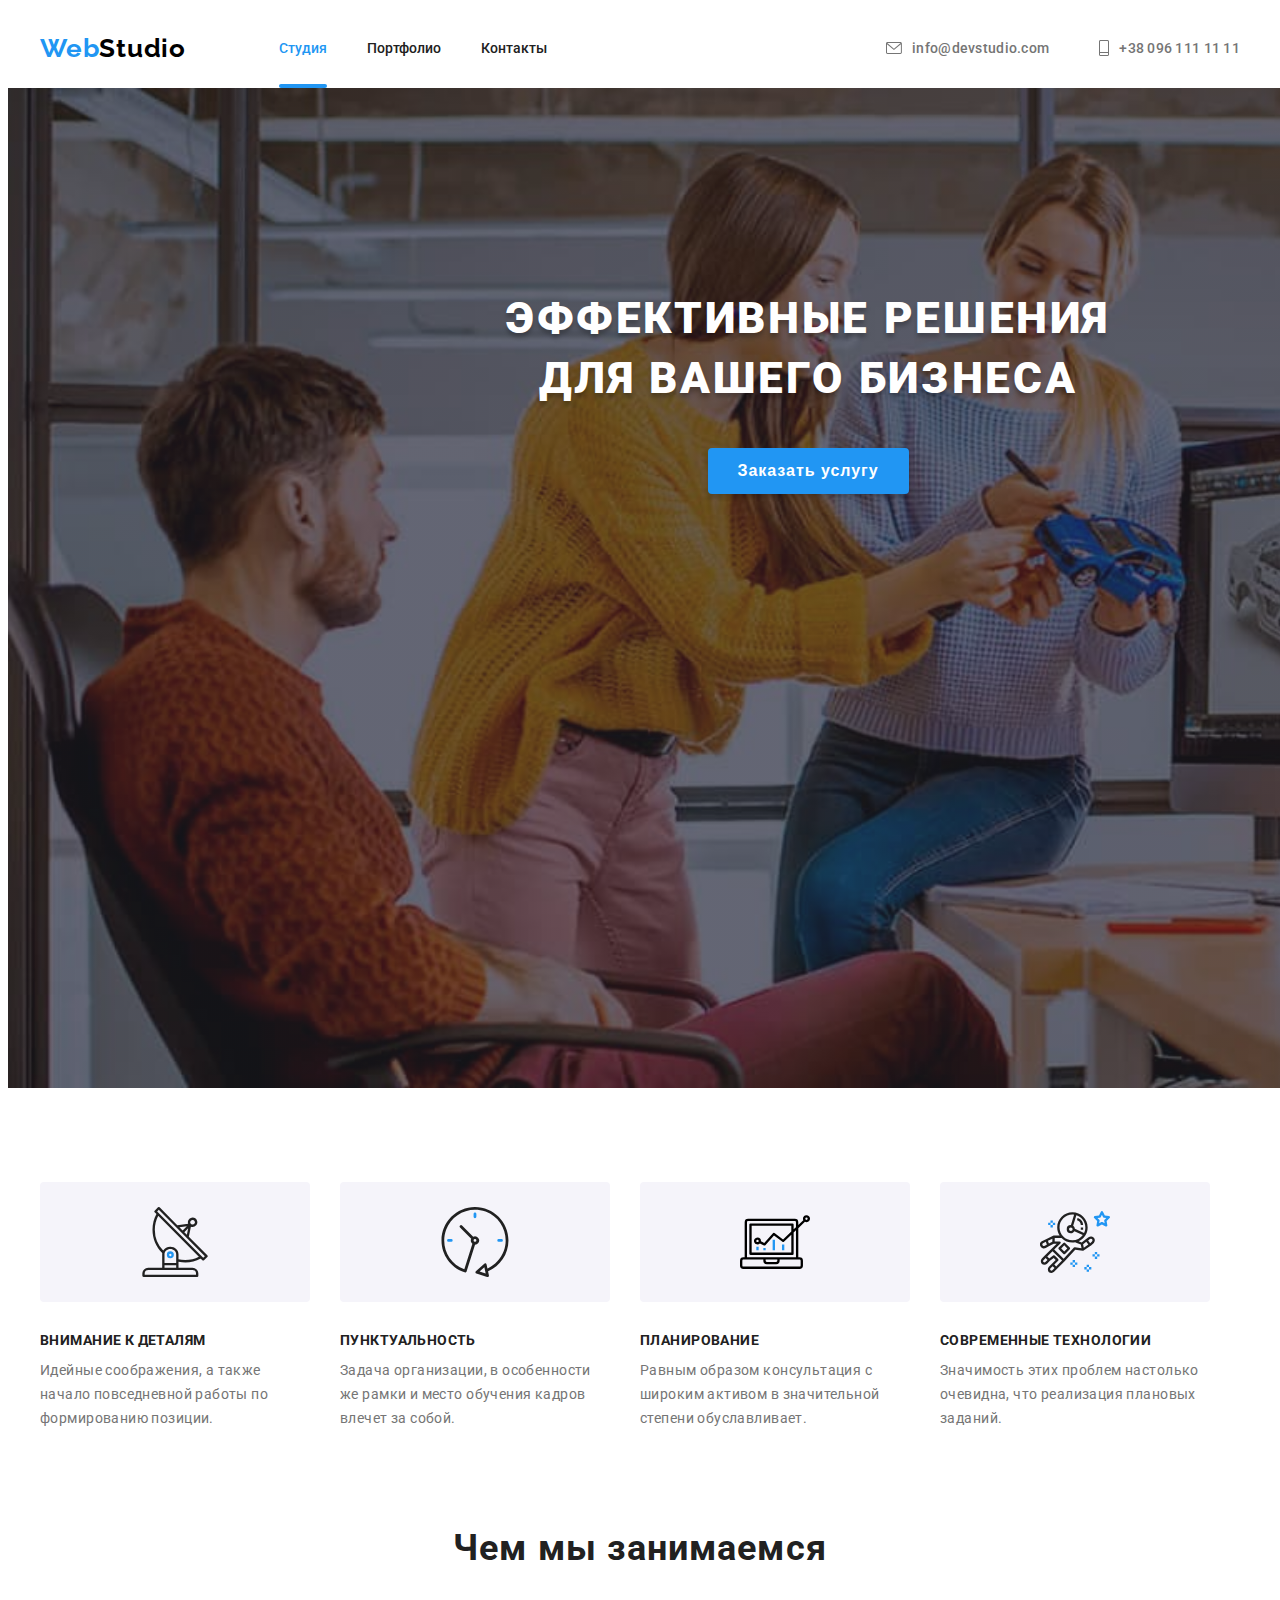
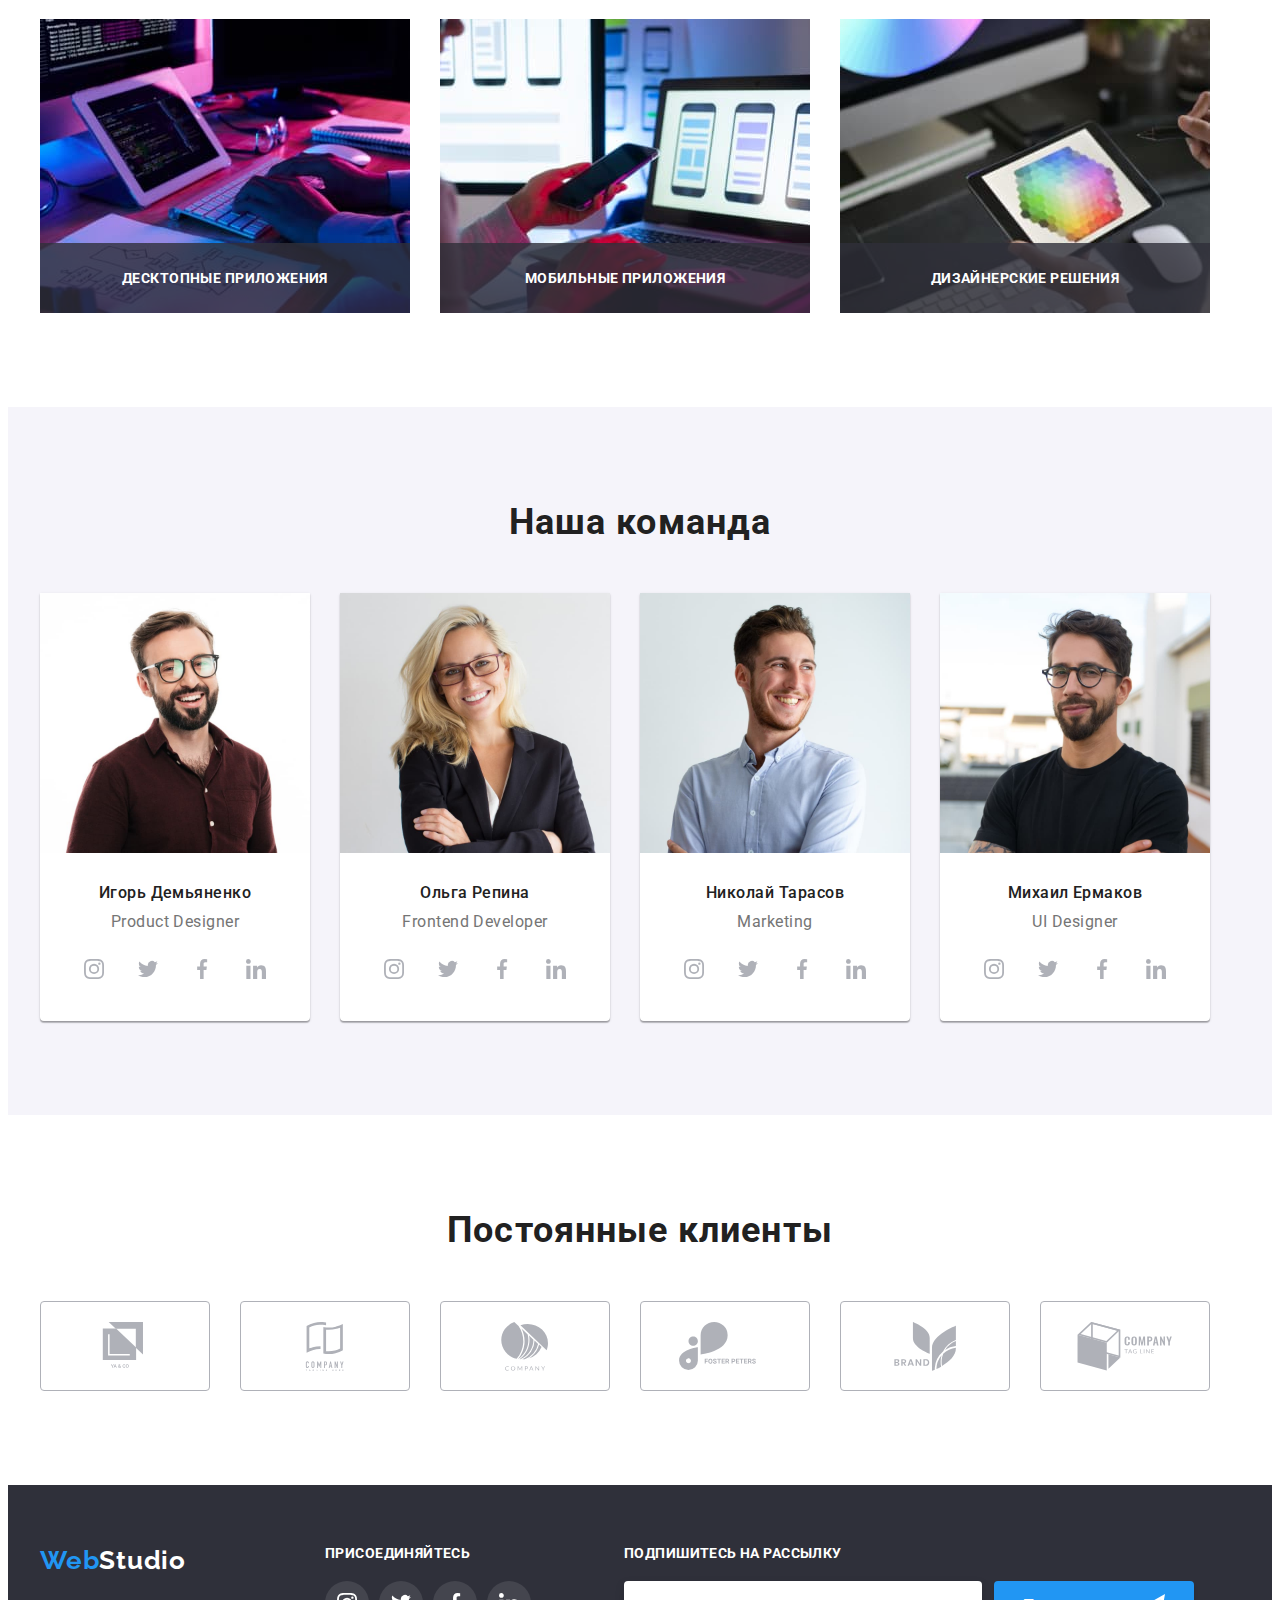
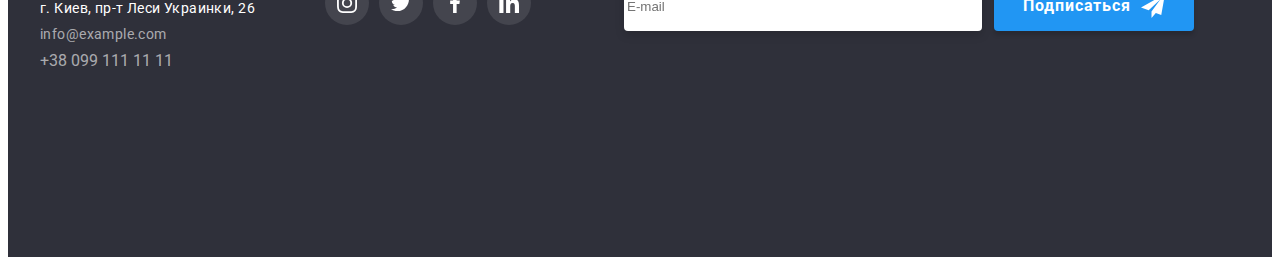
==== index.html @ e00654e3 "дз-6" ====
<!DOCTYPE html>
<html lang="ru">
  <head>
    <meta charset="UTF-8" />
    <meta name="viewport" content="width=device-width, initial-scale=1.0" />
    <title>WebStudio</title>
    <link rel="preconnect" href="https://fonts.gstatic.com" />
    <link
      href="https://fonts.googleapis.com/css2?family=Raleway:wght@700&family=Roboto:wght@400;500;700;900&display=swap"
      rel="stylesheet"
    />
    <link
      rel="stylesheet"
      href="https://cdnjs.cloudflare.com/ajax/libs/modern-normalize/1.0.0/modern-normalize.min.css"
      integrity="sha512-ISS7cAi1PEhQ8jnbJpJZMd29NlhNj4AWYyLOSp2CE/CsHxTCu+r+t0D2yoJudVrd0/8fTVPUVDzY5Tvli75u/g=="
      crossorigin="anonymous"
    />
    <link rel="stylesheet" href="./css/styles.css" />
  </head>

  <body>
    <!-- Шапка сайта -->

    <header class="header">
      <div class="container">
        <nav class="nav">
          <a class="link links header-link" href="./index.html" target="_blank">
            <span class="logo">Web</span>Studio</a
          >

          <ul class="nav-list list">
            <li class="nav-list-item">
              <a
                class="nav-list-link links header-studio header-underline"
                href="./index.html"
                >Студия</a
              >
            </li>
            <li class="nav-list-item">
              <a class="nav-list-link links" href="./portfolio.html"
                >Портфолио</a
              >
            </li>
            <li class="nav-list-item">
              <a class="nav-list-link links" href="#">Контакты</a>
            </li>
          </ul>
        </nav>

        <ul class="header-list list">
          <li class="header-mail">
            <a class="header-mail-link links" href="mailto:info@devstudio.com"
              ><svg class="header-mail-ikon">
                <use href="./images/sprite.svg#mail"></use>
              </svg>
              info@devstudio.com
            </a>
          </li>
          <li class="header-tel">
            <a class="header-tel-link links" href="tel:+380961111111"
              ><svg class="header-tel-ikon">
                <use href="./images/sprite.svg#phone"></use>
              </svg>
              +38 096 111 11 11
            </a>
          </li>
        </ul>
      </div>
    </header>

    <main>
      <!--HERO-->

      <section class="hero">
        <div class="container">
          <h1 class="hero-subject">
            Эффективные решения <br />для вашего бизнеса
          </h1>
          <button class="hero-btn" data-modal-open type="button">
            Заказать услугу
          </button>
        </div>
      </section>

      <!--Information-->

      <!-- Feature  -->

      <section class="feature">
        <h2 class="visually-hidden">Описание работ</h2>

        <div class="container">
          <ul class="feature-list list">
            <li class="feature-item">
              <div class="rectangle">
                <svg class="feature-item-ikon">
                  <use href="./images/sprite.svg#antenna"></use>
                </svg>
              </div>
              <h3 class="feature-title">Внимание к деталям</h3>
              <p class="feature-text">
                Идейные соображения, а также начало повседневной работы по
                формированию позиции.
              </p>
            </li>

            <li class="feature-item">
              <div class="rectangle">
                <svg class="feature-item-ikon">
                  <use href="./images/sprite.svg#clock"></use>
                </svg>
              </div>
              <h3 class="feature-title">Пунктуальность</h3>
              <p class="feature-text">
                Задача организации, в особенности же рамки и место обучения
                кадров влечет за собой.
              </p>
            </li>

            <li class="feature-item">
              <div class="rectangle">
                <svg class="feature-item-ikon">
                  <use href="./images/sprite.svg#diagram"></use>
                </svg>
              </div>
              <h3 class="feature-title">Планирование</h3>
              <p class="feature-text">
                Равным образом консультация с широким активом в значительной
                степени обуславливает.
              </p>
            </li>

            <li class="feature-item">
              <div class="rectangle">
                <svg class="feature-item-ikon">
                  <use href="./images/sprite.svg#astronaut"></use>
                </svg>
              </div>
              <h3 class="feature-title">Современные технологии</h3>
              <p class="feature-text">
                Значимость этих проблем настолько очевидна, что реализация
                плановых заданий.
              </p>
            </li>
          </ul>
        </div>
      </section>

      <!-- What we do -->

      <section class="work">
        <div class="container">
          <h3 class="work-title">Чем мы занимаемся</h3>

          <ul class="work-list list">
            <li class="work-item">
              <div class="work-wrapper">
                <img
                  src="./images/komp/img.png"
                  alt="Работа с ПК"
                  width="370"
                  height="294"
                />
                <p class="work-tekst">Десктопные приложения</p>
              </div>
            </li>

            <li class="work-item">
              <div class="work-wrapper">
                <img
                  src="./images/komp/img-1.png"
                  alt="Работа с телефоном"
                  width="370"
                  height="294"
                />
                <p class="work-tekst">Мобильные приложения</p>
              </div>
            </li>

            <li class="work-item">
              <div class="work-wrapper">
                <img
                  src="./images/komp/img-2.png"
                  alt="Работа с планшетом"
                  width="370"
                  height="294"
                />
                <p class="work-tekst">Дизайнерские решения</p>
              </div>
            </li>
          </ul>
        </div>
      </section>

      <!--Our Team-->

      <section class="team">
        <div class="container">
          <h3 class="team-title">Наша команда</h3>

          <ul class="team-list list">
            <li class="team-item">
              <img
                src="./images/team/ihor.jpg"
                alt="Игорь"
                width="270"
                height="260"
              />
              <div class="team-content">
                <h3 class="team-item-title">Игорь Демьяненко</h3>
                <p lang="en" class="team-profession">Product Designer</p>
                <ul class="social-list list">
                  <li class="social-list-item">
                    <a href="#" class="social-list-link">
                      <svg class="social-list-ikon">
                        <use href="./images/sprite.svg#instagram"></use>
                      </svg>
                    </a>
                  </li>
                  <li class="social-list-item">
                    <a href="#" class="social-list-link">
                      <svg class="social-list-ikon">
                        <use href="./images/sprite.svg#twitter"></use>
                      </svg>
                    </a>
                  </li>
                  <li class="social-list-item">
                    <a href="#" class="social-list-link">
                      <svg class="social-list-ikon">
                        <use href="./images/sprite.svg#facebook"></use>
                      </svg>
                    </a>
                  </li>
                  <li class="social-list-item">
                    <a href="#" class="social-list-link">
                      <svg class="social-list-ikon">
                        <use href="./images/sprite.svg#linkedin"></use>
                      </svg>
                    </a>
                  </li>
                </ul>
              </div>
            </li>

            <li class="team-item">
              <img
                src="./images/team/olha.jpg"
                alt="Ольга"
                width="270"
                height="260"
              />
              <div class="team-content">
                <h3 class="team-item-title">Ольга Репина</h3>
                <p lang="en" class="team-profession">Frontend Developer</p>
                <ul class="social-list list">
                  <li class="social-list-item">
                    <a href="" class="social-list-link">
                      <svg class="social-list-ikon">
                        <use href="./images/sprite.svg#instagram"></use>
                      </svg>
                    </a>
                  </li>
                  <li class="social-list-item">
                    <a href="" class="social-list-link">
                      <svg class="social-list-ikon">
                        <use href="./images/sprite.svg#twitter"></use>
                      </svg>
                    </a>
                  </li>
                  <li class="social-list-item">
                    <a href="" class="social-list-link">
                      <svg class="social-list-ikon">
                        <use href="./images/sprite.svg#facebook"></use>
                      </svg>
                    </a>
                  </li>
                  <li class="social-list-item">
                    <a href="" class="social-list-link">
                      <svg class="social-list-ikon">
                        <use href="./images/sprite.svg#linkedin"></use>
                      </svg>
                    </a>
                  </li>
                </ul>
              </div>
            </li>

            <li class="team-item">
              <img
                src="./images/team/kolya.jpg"
                alt="Николай"
                width="270"
                height="260"
              />
              <div class="team-content">
                <h3 class="team-item-title">Николай Тарасов</h3>
                <p lang="en" class="team-profession">Marketing</p>
                <ul class="social-list list">
                  <li class="social-list-item">
                    <a href="" class="social-list-link">
                      <svg class="social-list-ikon">
                        <use href="./images/sprite.svg#instagram"></use>
                      </svg>
                    </a>
                  </li>
                  <li class="social-list-item">
                    <a href="" class="social-list-link">
                      <svg class="social-list-ikon">
                        <use href="./images/sprite.svg#twitter"></use>
                      </svg>
                    </a>
                  </li>
                  <li class="social-list-item">
                    <a href="" class="social-list-link">
                      <svg class="social-list-ikon">
                        <use href="./images/sprite.svg#facebook"></use>
                      </svg>
                    </a>
                  </li>
                  <li class="social-list-item">
                    <a href="" class="social-list-link">
                      <svg class="social-list-ikon">
                        <use href="./images/sprite.svg#linkedin"></use>
                      </svg>
                    </a>
                  </li>
                </ul>
              </div>
            </li>

            <li class="team-item">
              <img
                src="./images/team/misha.jpg"
                alt="Миша"
                width="270"
                height="260"
              />
              <div class="team-content">
                <h3 class="team-item-title">Михаил Ермаков</h3>
                <p lang="en" class="team-profession">UI Designer</p>
                <ul class="social-list list">
                  <li class="social-list-item">
                    <a href="" class="social-list-link">
                      <svg class="social-list-ikon">
                        <use href="./images/sprite.svg#instagram"></use>
                      </svg>
                    </a>
                  </li>
                  <li class="social-list-item">
                    <a href="" class="social-list-link">
                      <svg class="social-list-ikon">
                        <use href="./images/sprite.svg#twitter"></use>
                      </svg>
                    </a>
                  </li>
                  <li class="social-list-item">
                    <a href="" class="social-list-link">
                      <svg class="social-list-ikon">
                        <use href="./images/sprite.svg#facebook"></use>
                      </svg>
                    </a>
                  </li>
                  <li class="social-list-item">
                    <a href="" class="social-list-link">
                      <svg class="social-list-ikon">
                        <use href="./images/sprite.svg#linkedin"></use>
                      </svg>
                    </a>
                  </li>
                </ul>
              </div>
            </li>
          </ul>
        </div>
      </section>

      <!--Clients-->

      <section class="clients">
        <div class="container">
          <h3 class="clients-title">Постоянные клиенты</h3>
          <ul class="clients-list list">
            <li class="clients-item">
              <a href="#" class="clients-link">
                <svg class="clients-ikon">
                  <use href="./images/sprite.svg#logo-1"></use>
                </svg>
              </a>
            </li>
            <li class="clients-item">
              <a href="#" class="clients-link">
                <svg class="clients-ikon">
                  <use href="./images/sprite.svg#logo-2"></use>
                </svg>
              </a>
            </li>
            <li class="clients-item">
              <a href="#" class="clients-link">
                <svg class="clients-ikon">
                  <use href="./images/sprite.svg#logo-3"></use>
                </svg>
              </a>
            </li>
            <li class="clients-item">
              <a href="#" class="clients-link">
                <svg class="clients-ikon">
                  <use href="./images/sprite.svg#logo-4"></use>
                </svg>
              </a>
            </li>
            <li class="clients-item">
              <a href="#" class="clients-link">
                <svg class="clients-ikon">
                  <use href="./images/sprite.svg#logo-5"></use>
                </svg>
              </a>
            </li>
            <li class="clients-item">
              <a href="#" class="clients-link">
                <svg class="clients-ikon">
                  <use href="./images/sprite.svg#logo-6"></use>
                </svg>
              </a>
            </li>
          </ul>
        </div>
      </section>
    </main>

    <!--Contacts-->

    <footer class="footer">
      <div class="container footer-contacts">
        <div class="contacts">
          <a class="foo-link links" href="./index.html" target="_blank">
            <span class="logo">Web</span>Studio</a
          >
          <address class="address">
            <ul class="footer-list list">
              <li class="footer-list-item">
                <a class="footer-map links" href="#"
                  >г. Киев, пр-т Леси Украинки, 26</a
                >
              </li>
              <li class="footer-link-mail">
                <a class="footer-link links" href="mailto:info@example.com"
                  >info@example.com</a
                >
              </li>
              <li>
                <a class="footer-link links" href="tel:+380991111111"
                  >+38 099 111 11 11</a
                >
              </li>
            </ul>
          </address>
        </div>
        <div class="footer-social">
          <p class="footer-title">присоединяйтесь</p>
          <ul class="footer-list-social list">
            <li class="footer-item-social">
              <a href="#" class="footer-social-link">
                <svg class="footer-ikon">
                  <use href="./images/sprite.svg#instagram"></use>
                </svg>
              </a>
            </li>
            <li class="footer-item-social">
              <a href="#" class="footer-social-link">
                <svg class="footer-ikon">
                  <use href="./images/sprite.svg#twitter"></use>
                </svg>
              </a>
            </li>
            <li class="footer-item-social">
              <a href="#" class="footer-social-link">
                <svg class="footer-ikon">
                  <use href="./images/sprite.svg#facebook"></use>
                </svg>
              </a>
            </li>
            <li class="footer-item-social">
              <a href="#" class="footer-social-link">
                <svg class="footer-ikon">
                  <use href="./images/sprite.svg#linkedin"></use>
                </svg>
              </a>
            </li>
          </ul>
        </div>

        <form action="#" class="footer-form">
          <p class="footer-form-text">Подпишитесь на рассылку</p>
          <span class="footer-form-container">
            <input
              type="mail"
              name="user-policy"
              class="footer-form-input"
              placeholder="E-mail"
            />
            <buttom class="footer-form-btn">
              Подписаться
              <svg class="footer-form-ikon">
                <use href="./images/sprite.svg#icon-send"></use>
              </svg>
            </buttom>
          </span>
        </form>
      </div>
    </footer>

    <div class="backdrop is-hidden" data-modal>
      <div class="modal">
        <button type="button" class="modal-close-btn" data-modal-close>
          <svg class="close-btn">
            <use href="./images/sprite.svg#icon-close"></use>
          </svg>
        </button>

        <p class="modal-text">Оставьте свои данные, мы вам перезвоним</p>
        <form action="#" class="modal-form">
          <label for="" class="modal-form-input-label">
            Имя
            <span class="modal-form-input-wrapper">
              <input type="name" name="user-name" class="modal-form-input" />
              <svg class="modal-form-icon">
                <use href="./images/sprite.svg#user-name"></use>
              </svg>
            </span>
          </label>

          <label for="" class="modal-form-input-label">
            Телефон
            <span class="modal-form-input-wrapper">
              <input type="tel" name="user-phone" class="modal-form-input" />
              <svg class="modal-form-icon">
                <use href="./images/sprite.svg#user-phone"></use>
              </svg>
            </span>
          </label>

          <label for="" class="modal-form-input-label">
            Почта
            <span class="modal-form-input-wrapper">
              <input type="mail" name="user-mail" class="modal-form-input" />
              <svg class="modal-form-icon">
                <use href="./images/sprite.svg#user-mail"></use>
              </svg>
            </span>
          </label>

          <label
            for=""
            class="modal-form-input-label modal-form-input-textarea"
          >
            Комментарий

            <textarea
              name="user-massage"
              class="modal-form-message"
              placeholder="Введите текст"
            ></textarea>
          </label>

          <input
            type="checkbox"
            name="user-policy"
            id="policy-check"
            class="modal-form-check-policy visually-hidden"
          />
          <label for="policy-check" class="modal-form-label-policy"
            >Соглашаюсь с рассылкой и принимаю
            <a href="#" class="modal-label-link">Условия договора</a></label
          >
          <buttom type="submit" class="modal-form-btn">Отправить</buttom>
        </form>
      </div>
    </div>
    <script src="./js/modal.js"></script>
  </body>
</html>
---- css/styles.css ----
h1,
h2,
h3,
h4,
h5,
h6,
p {
  margin: 0;
}

ul {
  margin: 0;
  padding: 0;
}

img {
  display: block;
}

.links {
  text-decoration: none;
}

.list {
  list-style: none;
}

.address {
  font-style: normal;
  margin-top: 20px;
}

.container {
  width: 1200px;
  padding-left: 15px;
  padding-right: 15px;
  margin: 0 auto;
}

body {
  font-family: "Roboto", sans-serif;
}

:root {
  --accent-color: #2196f3;
  --subtitle-color: #757575;
  --contact-color: rgba(255, 255, 255, 0.6);
  --text-color: #212121;
  --white-color: #ffffff;

  --transition-cubic: cubic-bezier(0.4, 0, 0.2, 1);
}

.visually-hidden {
  position: absolute !important;
  clip: rect(1px 1px 1px 1px); /* IE6, IE7 */
  clip: rect(1px, 1px, 1px, 1px);
  padding: 0 !important;
  border: 0 !important;
  height: 1px !important;
  width: 1px !important;
  overflow: hidden;
}

.social-list {
  display: flex;
  justify-content: space-between;
}

.social-list-item {
  width: 44px;
  height: 44px;
}

.social-list-link:hover,
.social-list-link:focus {
  background-color: var(--accent-color);
}

.social-list-link {
  display: flex;
  justify-content: center;
  align-items: center;
  width: 44px;
  height: 44px;
  border-radius: 50%;
  transition: background-color 250ms var(--transition-cubic);
}

.social-list-link .social-list-ikon {
  fill: #afb1b8;
}

.social-list-link:hover .social-list-ikon,
.social-list-link:focus .social-list-ikon {
  fill: var(--white-color);
}

.social-list-ikon {
  width: 20px;
  height: 20px;
  transition: fill 250ms var(--transition-cubic);
}

/**========== Studio ==========**/

/*======= Header ======*/

.header {
  background: var(--white-color);
}

.page-header {
  border-bottom: 1px solid #ececec;
}

.header .container {
  display: flex;
  align-items: center;
}
.header .header-studio {
  color: var(--accent-color);
}

.nav {
  display: flex;
  align-items: center;
}
.header-link {
  margin-right: 93px;
}

.nav-list {
  display: flex;
  align-items: center;
}

.nav-list-item:not(:last-child) {
  margin-right: 40px;
}

.header-list {
  display: flex;
  margin-left: auto;
}

.header-mail {
  margin-right: 50px;
}

.header-mail-ikon {
  box-sizing: content-box;

  width: 16px;
  height: 12px;
  transition: fill 250ms var(--transition-cubic);
}

.nav-list-link {
  position: relative;
  font-weight: 500;
  font-size: 14px;
  color: var(--text-color);
  padding-top: 32px;
  padding-bottom: 32px;
  display: block;
  transition: color 250ms var(--transition-cubic);
}

.nav-list-link:hover,
.nav-list-link:focus {
  color: var(--accent-color);
}

.header-portfolio {
  color: var(--accent-color);
}

.header-underline::before {
  content: "";
  position: absolute;
  left: 0;
  bottom: 0;
  display: block;

  width: 100%;
  height: 4px;

  background: #2196f3;
  border-radius: 2px;
}

.nav-list-link::after {
  content: "";
  position: absolute;
  left: 0;
  bottom: 0;
  display: block;

  width: 100%;
  height: 4px;

  background: #2196f3;
  border-radius: 2px;

  /* transform: scaleX(0); */
  visibility: hidden;
  transition: transform 250ms var(--transition-cubic);
}

.nav-list-link:hover::after,
.nav-list-link:focus::after {
  visibility: visible;
  /* transform: scaleX(1); */
}

.header-tel-link {
  display: flex;
  justify-content: center;
  align-items: center;
  padding-top: 32px;
  padding-bottom: 32px;

  font-weight: 500;
  font-size: 14px;
  letter-spacing: 0.02em;
  color: var(--subtitle-color);
  transition: color 250ms var(--transition-cubic);
}

.header-tel-link:hover,
.header-tel-link:focus {
  color: var(--accent-color);
}

.header-mail-ikon {
  margin-right: 10px;
}

.header-mail-link {
  display: flex;
  justify-content: center;
  align-items: center;
  padding-top: 32px;
  padding-bottom: 32px;

  font-weight: 500;
  font-size: 14px;
  letter-spacing: 0.02em;
  color: var(--subtitle-color);
  transition: color 250ms var(--transition-cubic);
}

.header-mail-link:hover,
.header-mail-link:focus {
  color: var(--accent-color);
}

.header-mail-ikon {
  fill: var(--subtitle-color);
}

.header-mail-link:hover .header-mail-ikon,
.header-mail-link:focus .header-mail-ikon {
  fill: var(--accent-color);
}

.header-tel-ikon {
  box-sizing: content-box;
  width: 10px;
  height: 16px;

  margin-right: 10px;
  transition: fill 250ms var(--transition-cubic);
}

.header-tel-ikon {
  fill: var(--subtitle-color);
}

.header-tel-link:hover .header-tel-ikon,
.header-tel-link:focus .header-tel-ikon {
  fill: var(--accent-color);
}

.link {
  display: block;
  padding-top: 24px;
  padding-bottom: 25px;

  font-family: Raleway;
  font-weight: 700;
  font-size: 26px;
  letter-spacing: 0.03em;
  color: #000000;
}

.logo {
  font-family: Raleway;
  font-style: normal;
  font-weight: bold;
  font-size: 26px;
  line-height: 1.192px;
  letter-spacing: 0.03em;
  color: var(--accent-color);
}

/*======= Header End ======*/

/*====== Hero ======*/

.hero {
  width: 1600px;
  height: 600px;
  text-align: center;
  background: #c4c4c4;
  padding-top: 200px;
  padding-bottom: 200px;
  background-image: linear-gradient(
      rgba(47, 48, 58, 0.4),
      rgba(47, 48, 58, 0.4)
    ),
    url(../images/hero/bg.jpg);
  background-repeat: no-repeat;
  background-size: cover;
  margin: 0 auto;
}

.hero-subject {
  font-weight: 900;
  font-size: 44px;
  line-height: 60px;
  letter-spacing: 0.06em;
  text-transform: uppercase;

  color: var(--white-color);
  margin-bottom: 40px;
  text-shadow: 0px 4px 4px rgba(0, 0, 0, 0.25);
}

.hero-btn {
  font-weight: 700;
  font-size: 16px;
  line-height: 30px;
  letter-spacing: 0.06em;
  cursor: pointer;

  min-width: 200px;
  padding: 8px 30px;

  color: var(--white-color);
  background: var(--accent-color);
  box-shadow: 0px 4px 4px rgba(0, 0, 0, 0.15);
  border-radius: 4px;
  border: 0;
}

/*====== Hero End ======*/

/*====== Feature ======*/

.visually-hidden:not(:focus):not(:active),
input[type="checkbox"].visually-hidden,
input[type="radio"].visually-hidden {
  position: absolute;
  width: 1px;
  height: 1px;
  margin: -1px;
  border: 0;
  padding: 0;
  white-space: nowrap;
  clip-path: inset(100%);
  clip: rect(0 0 0 0);
  overflow: hidden;
}

.feature {
  padding-top: 94px;
  padding-bottom: 94px;
}

.feature-list {
  display: flex;
}

.feature-item:not(:last-child) {
  margin-right: 30px;
}

.feature-item {
  width: 270px;
}

.rectangle {
  width: 270px;
  height: 120px;
  display: flex;
  justify-content: center;
  align-items: center;
  background: #f5f4fa;
  border-radius: 4px;
  margin-bottom: 30px;
}

.feature-item-ikon {
  width: 70px;
  height: 70px;
}

.feature-title {
  font-weight: 700;
  font-size: 14px;
  letter-spacing: 0.03em;
  text-transform: uppercase;
  color: var(--text-color);
  margin-bottom: 10px;
}

.feature-text {
  width: 270px;
  height: 75px;
  font-weight: normal;
  font-size: 14px;
  line-height: 24px;
  letter-spacing: 0.03em;
  color: var(--subtitle-color);
}

/*====== Feature End ======*/

/*====== What we do ======*/

.work {
  padding-bottom: 94px;
}

.work-list {
  display: flex;
}

.work-title {
  font-weight: 700;
  font-size: 36px;

  text-align: center;
  letter-spacing: 0.03em;
  color: var(--text-color);
  margin-bottom: 50px;
}

.work-item:not(:last-child) {
  margin-right: 30px;
}

/*====== What we do End ======*/

/*====== -Our Team ======*/

.team-list {
  display: flex;
  margin: -15px;
}

.team .team-title {
  margin-bottom: 50px;
}

.team {
  padding-bottom: 94px;
  padding-top: 94px;
  background: #f5f4fa;
}

.team-title {
  font-weight: 700;
  font-size: 36px;

  text-align: center;
  letter-spacing: 0.03em;
  color: var(--text-color);
}

.team-item {
  margin: 15px;

  box-shadow: 0px 1px 3px rgba(0, 0, 0, 0.12), 0px 1px 1px rgba(0, 0, 0, 0.14),
    0px 2px 1px rgba(0, 0, 0, 0.2);
  border-radius: 0px 0px 4px 4px;
  background: var(--white-color);
}

.team-content {
  padding: 30px 32px;
}

.team-item-title {
  font-weight: 500;
  font-size: 16px;
  line-height: 19px;
  text-align: center;
  letter-spacing: 0.03em;
  color: var(--text-color);
  margin-bottom: 10px;
}

.team-profession {
  font-family: Roboto;
  font-style: normal;
  font-weight: normal;
  font-size: 16px;
  text-align: center;
  letter-spacing: 0.03em;
  color: var(--subtitle-color);
  margin-bottom: 16px;
}

/*====== -Our Team End ======*/

/*====== Clients ======*/

.clients {
  padding-top: 94px;
  padding-bottom: 94px;
}

.clients-title {
  min-width: 390px;
  height: 42px;
  font-weight: 700;
  font-size: 36px;
  line-height: 42px;
  text-align: center;
  letter-spacing: 0.03em;
  margin-bottom: 50px;

  color: var(--text-color);
}

.clients-list {
  display: flex;
}

.clients-item:not(:last-child) {
  margin-right: 30px;
}

.clients-item {
  width: 170px;
  height: 90px;
}

.clients-link {
  width: 170px;
  height: 90px;
  display: flex;
  justify-content: center;
  align-items: center;
  border: 1px solid #afb1b8;

  box-sizing: border-box;
  border-radius: 4px;
  transition: border-color 250ms var(--transition-cubic);
}

.clients-link:hover,
.clients-link:focus {
  border-color: var(--accent-color);
}

.clients-ikon {
  min-width: 44px;
  height: 49px;
  transition: fill 250ms var(--transition-cubic);
}

.clients-link .clients-ikon {
  fill: #afb1b8;
}

.clients-link:hover .clients-ikon,
.clients-link:focus .clients-ikon {
  fill: var(--accent-color);
}

/*====== Clients End ======*/

/*====== Footer ======*/

.footer {
  background: #2f303a;
  padding-top: 60px;
  padding-bottom: 60px;
  height: 252px;
}

.footer-link-mail {
  margin-bottom: 9px;
}

.foo-link {
  width: 145px;
  height: 31px;
  left: 215px;
  top: 2157px;

  font-family: Raleway;
  font-style: normal;
  font-weight: bold;
  font-size: 26px;
  line-height: 31px;

  letter-spacing: 0.03em;

  color: var(--white-color);
}

.footer-map {
  color: var(--white-color);
}

.footer-list-item {
  font-family: Roboto;
  font-style: normal;
  font-weight: normal;
  font-size: 14px;
  line-height: 24px;
  letter-spacing: 0.03em;
  margin-bottom: 6px;
}

.footer-link {
  color: var(--contact-color);
}

.footer-link-mail,
.footer-link-tel {
  font-weight: normal;
  font-size: 14px;
  letter-spacing: 0.03em;
}

.footer-title {
  width: 145px;
  height: 16px;

  font-weight: 700;
  font-size: 14px;
  line-height: 16px;
  letter-spacing: 0.03em;
  text-transform: uppercase;
  margin-bottom: 20px;

  color: var(--white-color);
}

.footer-contacts {
  display: flex;
}

.footer-ikon {
  width: 20px;
  height: 20px;
  fill: var(--white-color);
  transition: fill 250ms var(--transition-cubic);
}

.footer-item-social {
  width: 44px;
  height: 44px;
}

.footer-social-link:hover,
.footer-social-link:focus {
  background-color: var(--accent-color);
}

.footer-social-link:hover .footer-ikon,
.footer-social-link:focus .footer-ikon {
  fill: var(--white-color);
}

.footer-social-link {
  display: flex;
  justify-content: center;
  align-items: center;
  width: 44px;
  height: 44px;
  border-radius: 50%;

  background: rgba(255, 255, 255, 0.1);
  transition: background-color 250ms var(--transition-cubic);
}

.footer-list-social {
  display: flex;
  justify-content: space-between;
}

.contacts {
  margin-right: 70px;
}

.footer-social {
  width: 206px;
  height: 80px;
  margin-right: 93px;
}

/*====== Footer End ======*/

/**========== Studio End ==========**/

/**========== Portfolio ==========**/

/*====== Main ======*/

/*====== Filtr ======*/

.features {
  padding-top: 94px;
  padding-bottom: 94px;
}

.features-btn {
  display: flex;
  justify-content: center;
  margin-bottom: 50px;
}

.features-btn-item:not(:last-child) {
  margin-right: 8px;
}

.btn:hover,
.btn:focus {
  background: var(--accent-color);
  color: var(--white-color);
  box-shadow: 0px 3px 1px rgba(0, 0, 0, 0.1), 0px 1px 2px rgba(0, 0, 0, 0.08),
    0px 2px 2px rgba(0, 0, 0, 0.12);
}

.btn {
  padding: 6px 22px;
  font-weight: 500;
  font-size: 16px;
  line-height: 26px;
  text-align: center;
  letter-spacing: 0.03em;
  border: 0;
  border-radius: 4px;

  transition: background-color 250ms var(--transition-cubic),
    color 250ms var(--transition-cubic);
}

/*====== Filtr End ======*/

/*====== Описание проектов ======*/

.features-list {
  display: flex;
  flex-wrap: wrap;
  margin: -15px;
}

.features-list-item {
  margin: 15px;
  width: 370px;
  height: 404px;
}

.features-list-link {
  display: inline-block;

  background: #ffffff;
  border: 1px solid #eeeeee;
  box-sizing: border-box;
}

.features-list-item .features-list-link:hover,
.features-list-item .features-list-link:focus {
  box-shadow: 0px 1px 1px rgba(0, 0, 0, 0.12), 0px 4px 4px rgba(0, 0, 0, 0.06),
    1px 4px 6px rgba(0, 0, 0, 0.16);
}

.features-list-title {
  width: 322px;
  height: 36px;
  font-weight: 700;
  font-size: 18px;
  line-height: 36px;
  letter-spacing: 0.06em;
  margin-bottom: 4px;

  color: var(--text-color);
}

.features-list-subtitle {
  width: 322px;
  height: 30px;
  font-weight: 400;
  font-size: 16px;
  line-height: 30px;

  letter-spacing: 0.03em;

  color: var(--subtitle-color);
}

.features-content {
  box-sizing: content-box;
  width: 322px;
  padding: 20px 24px;
}

.features-list-img-wrapper {
  position: relative;
  overflow: hidden;
}

.overlay {
  position: absolute;
  left: 0;
  top: 0;
  width: 100%;
  height: 101%;
  padding: 63px 24px;

  font-weight: 400;
  font-size: 18px;
  line-height: 28px;
  letter-spacing: 0.03em;
  transform: translateY(100%);

  color: var(--white-color);
  background: rgba(33, 150, 243, 0.9);

  transition: transform 250ms var(--transition-cubic);
}

.features-list-link:hover .overlay,
.features-list-link:focus .overlay {
  transform: translateY(0);
}

/*====== Описание проектов End ======*/

/*====== Modal ======*/

.backdrop {
  position: fixed;
  top: 0;
  left: 0;
  width: 100%;
  height: 100%;
  background: rgba(0, 0, 0, 0.2);
  transition: all 250ms var(--transition-cubic);
}

.modal {
  position: absolute;
  left: 50%;
  top: 50%;
  transform: translate(-50%, -50%);
  width: 528px;
  height: 581px;
  padding: 40px;

  background-color: var(--white-color);
  box-shadow: 0px 1px 3px rgba(0, 0, 0, 0.12), 0px 1px 1px rgba(0, 0, 0, 0.14),
    0px 2px 1px rgba(0, 0, 0, 0.2);
  border-radius: 4px;
}

.modal-close-btn {
  position: absolute;
  top: 8px;
  right: 8px;
  display: flex;
  justify-content: center;
  align-items: center;

  width: 30px;
  height: 30px;
  border-radius: 50%;
  cursor: pointer;

  background: #ffffff;
  border: 1px solid rgba(0, 0, 0, 0.1);
  box-sizing: border-box;
  transition: fill 250ms var(--transition-cubic);
}

.close-btn {
  width: 18px;
  height: 18px;
}

.modal-close-btn:hover .close-btn,
.modal-close-btn:focus .close-btn {
  fill: var(--accent-color);
}

.is-hidden {
  opacity: 0;
  visibility: hidden;
  pointer-events: none;
}

.work-wrapper {
  position: relative;
}

.work-tekst {
  position: absolute;
  bottom: 0;
  width: 100%;
  padding-top: 27px;
  padding-bottom: 27px;

  font-weight: 700;
  font-size: 14px;
  line-height: 16px;
  text-align: center;
  letter-spacing: 0.03em;
  text-transform: uppercase;

  background: rgba(47, 48, 58, 0.8);
  color: var(--white-color);
}

.modal-text {
  width: 448px;
  height: 23px;

  font-weight: 700;
  font-size: 20px;
  line-height: 23px;
  text-align: center;
  letter-spacing: 0.03em;

  color: var(--text-color);
}

.modal-form {
  display: flex;
  flex-direction: column;
}

.modal-form-input {
  display: block;
  width: 100%;
  height: 40px;
  padding-left: 42px;

  border: 1px solid rgba(33, 33, 33, 0.2);
  border-radius: 4px;
  transition: border-color 250ms var(--transition-cubic);
}

.modal-form-input:focus {
  outline: none;
  border-color: var(--accent-color);
}

.modal-form-input:focus + .modal-form-icon {
  fill: var(--accent-color);
}

/* .modal-form-input-label {
  position: relative;
} */

.modal-form-input-wrapper {
  position: relative;
  display: block;
}

.modal-form-icon {
  position: absolute;
  top: 50%;
  left: 15px;
  transform: translateY(-50%);
  display: block;
  width: 18px;
  height: 18px;
  transition: fill 250ms var(--transition-cubic);
}

.modal-form-message {
  display: block;
  font-size: 14px;
  line-height: 1.123;
  letter-spacing: 0.01em;
  width: 100%;
  height: 120px;
  padding: 12px 16px;

  border: 1px solid rgba(33, 33, 33, 0.2);
  border-radius: 4px;

  resize: none;
  transition: border-color 250ms var(--transition-cubic);
}

.modal-form-message:focus {
  outline: none;
  border-color: var(--accent-color);
}

.modal-form-message::placeholder {
  color: rgba(117, 117, 117, 0.5);
}

.modal-form-label-policy::before {
  content: "";
  display: inline-block;
  width: 16px;
  height: 15px;
  margin-right: 9px;

  outline: 2px solid var(--text-color);
  border-radius: 2px;
}

.modal-form-check-policy:checked + .modal-form-label-policy::before {
  background-image: url("../images/modal/checkbox.svg");
}

.modal-form-check-policy:focus + .modal-form-label-policy::before {
  background: #2196f3;
  border-radius: 2px;
  outline: none;
}

.modal-form-label-policy {
  display: flex;
  align-items: center;

  min-width: 400px;
  height: 24px;

  font-weight: 400;
  font-size: 14px;
  line-height: 1.714;
  letter-spacing: 0.03em;
  margin-bottom: 30px;

  color: var(--subtitle-color);
}

.modal-label-link {
  color: var(--subtitle-color);
  padding-left: 9px;
  transition: color 250ms var(--transition-cubic);
}

.modal-label-link:hover,
.modal-label-link:focus {
  color: var(--accent-color);
}

.modal-form-btn {
  min-width: 200px;
  height: 50px;
  padding: 10px 55px;

  font-weight: 700;
  font-size: 16px;
  line-height: 30px;

  align-self: center;
  align-items: center;
  text-align: center;
  letter-spacing: 0.06em;

  cursor: pointer;

  color: var(--white-color);
  background: #188ce8;
  border-radius: 4px;

  transition: color 250ms var(--transition-cubic),
    background-color 250ms var(--transition-cubic),
    box-shadow 250ms var(--transition-cubic);
}

.modal-form-btn:hover,
.modal-form-btn:focus {
  color: var(--white-color);
  background-color: #188ce8;
  box-shadow: 0px 4px 4px rgba(0, 0, 0, 0.15);
}

.modal-form-input-label {
  margin-bottom: 10px;
}

.modal-form-input-textarea {
  margin-bottom: 20px;
}

/*====== Footer Form ======*/

.footer-form {
  width: 570px;
  height: 86px;
}

.footer-form-container {
  display: flex;
  align-items: center;
}

.footer-form-text {
  width: 219px;
  height: 16px;
  margin-bottom: 20px;

  font-weight: 700;
  font-size: 14px;
  line-height: 16px;
  letter-spacing: 0.03em;
  text-transform: uppercase;

  color: #ffffff;
}

.footer-form-input {
  width: 358px;
  height: 50px;
  margin-right: 12px;

  border: 1px solid rgba(255, 255, 255, 0.3);
  box-sizing: border-box;
  filter: drop-shadow(0px 4px 4px rgba(0, 0, 0, 0.15));
  border-radius: 4px;
}

.footer-form-btn {
  min-width: 200px;
  height: 50px;

  font-weight: 700;
  font-size: 16px;
  line-height: 30px;

  display: flex;
  align-items: center;
  justify-content: center;
  text-align: center;
  letter-spacing: 0.06em;

  color: #ffffff;

  background: #2196f3;
  box-shadow: 0px 4px 4px rgba(0, 0, 0, 0.15);
  border-radius: 4px;
}

.footer-form-ikon {
  width: 24px;
  height: 24px;
  margin-left: 10px;

  fill: currentColor;
}
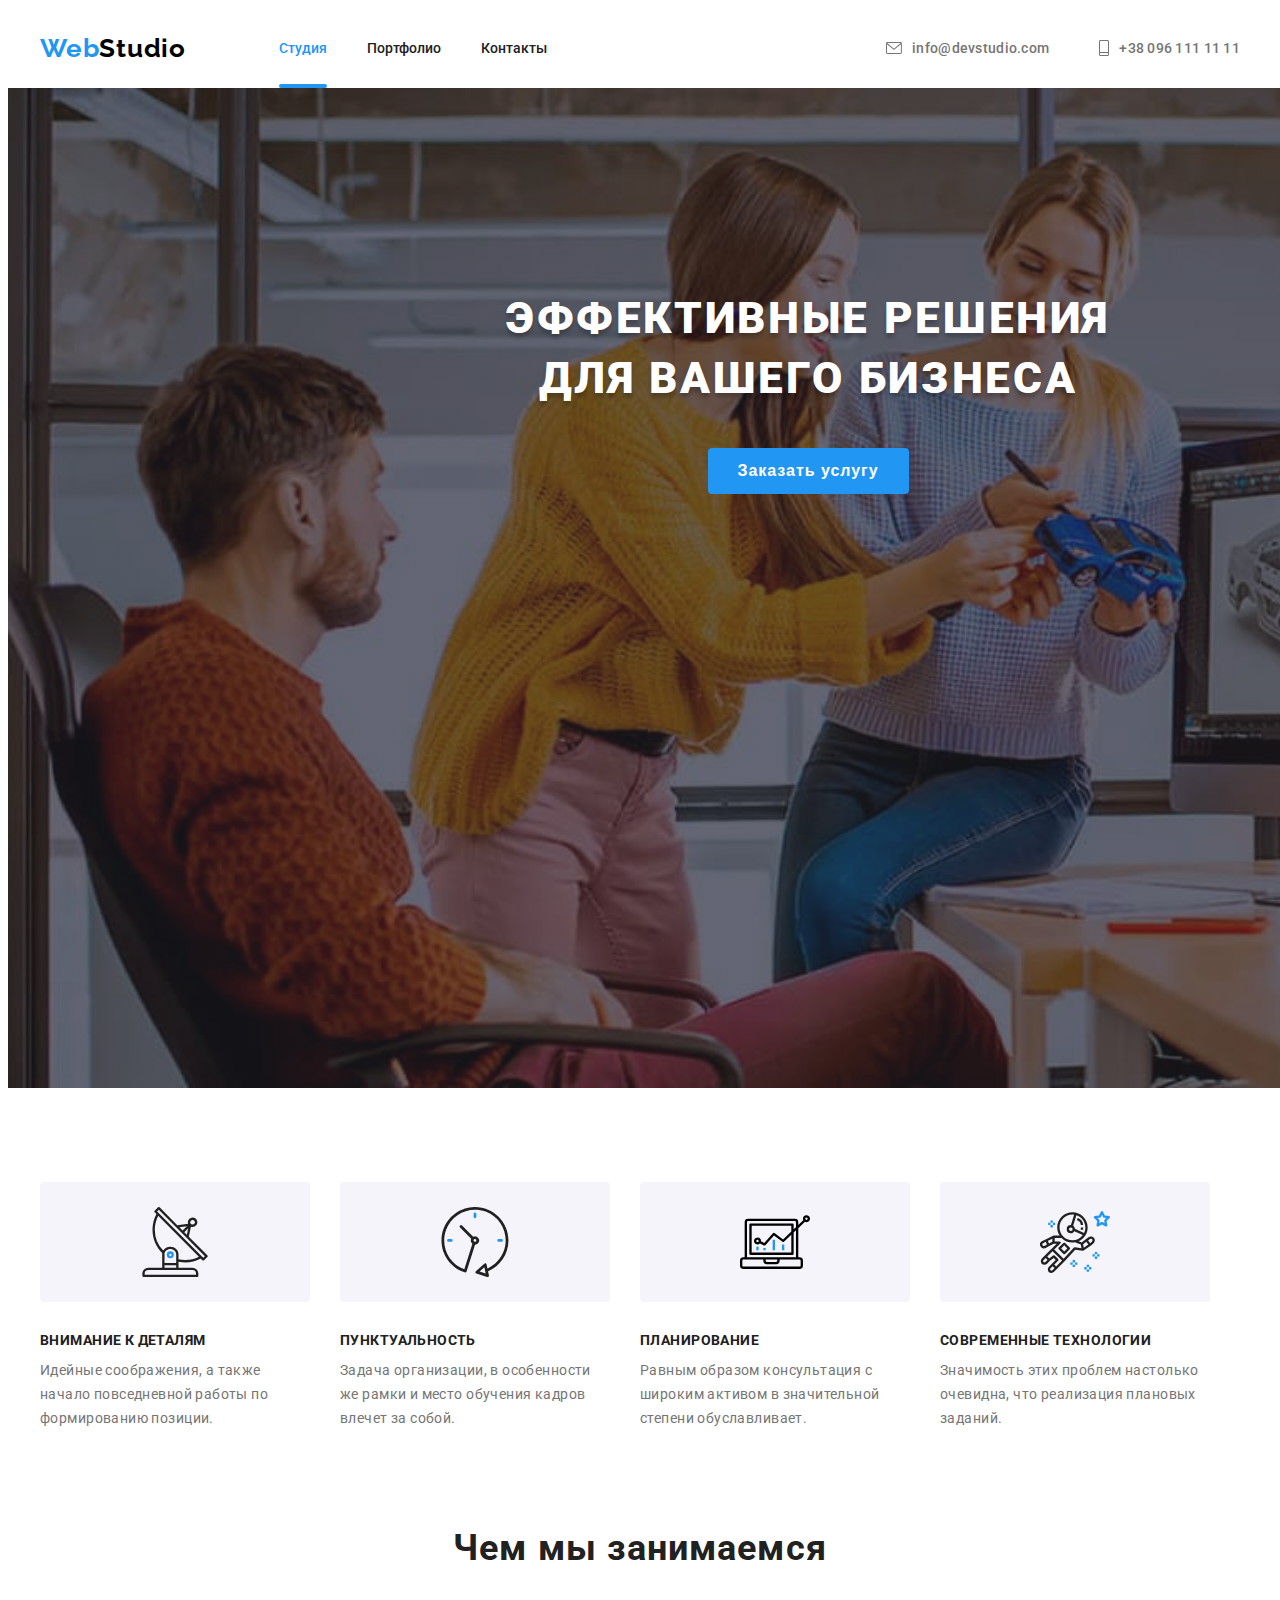
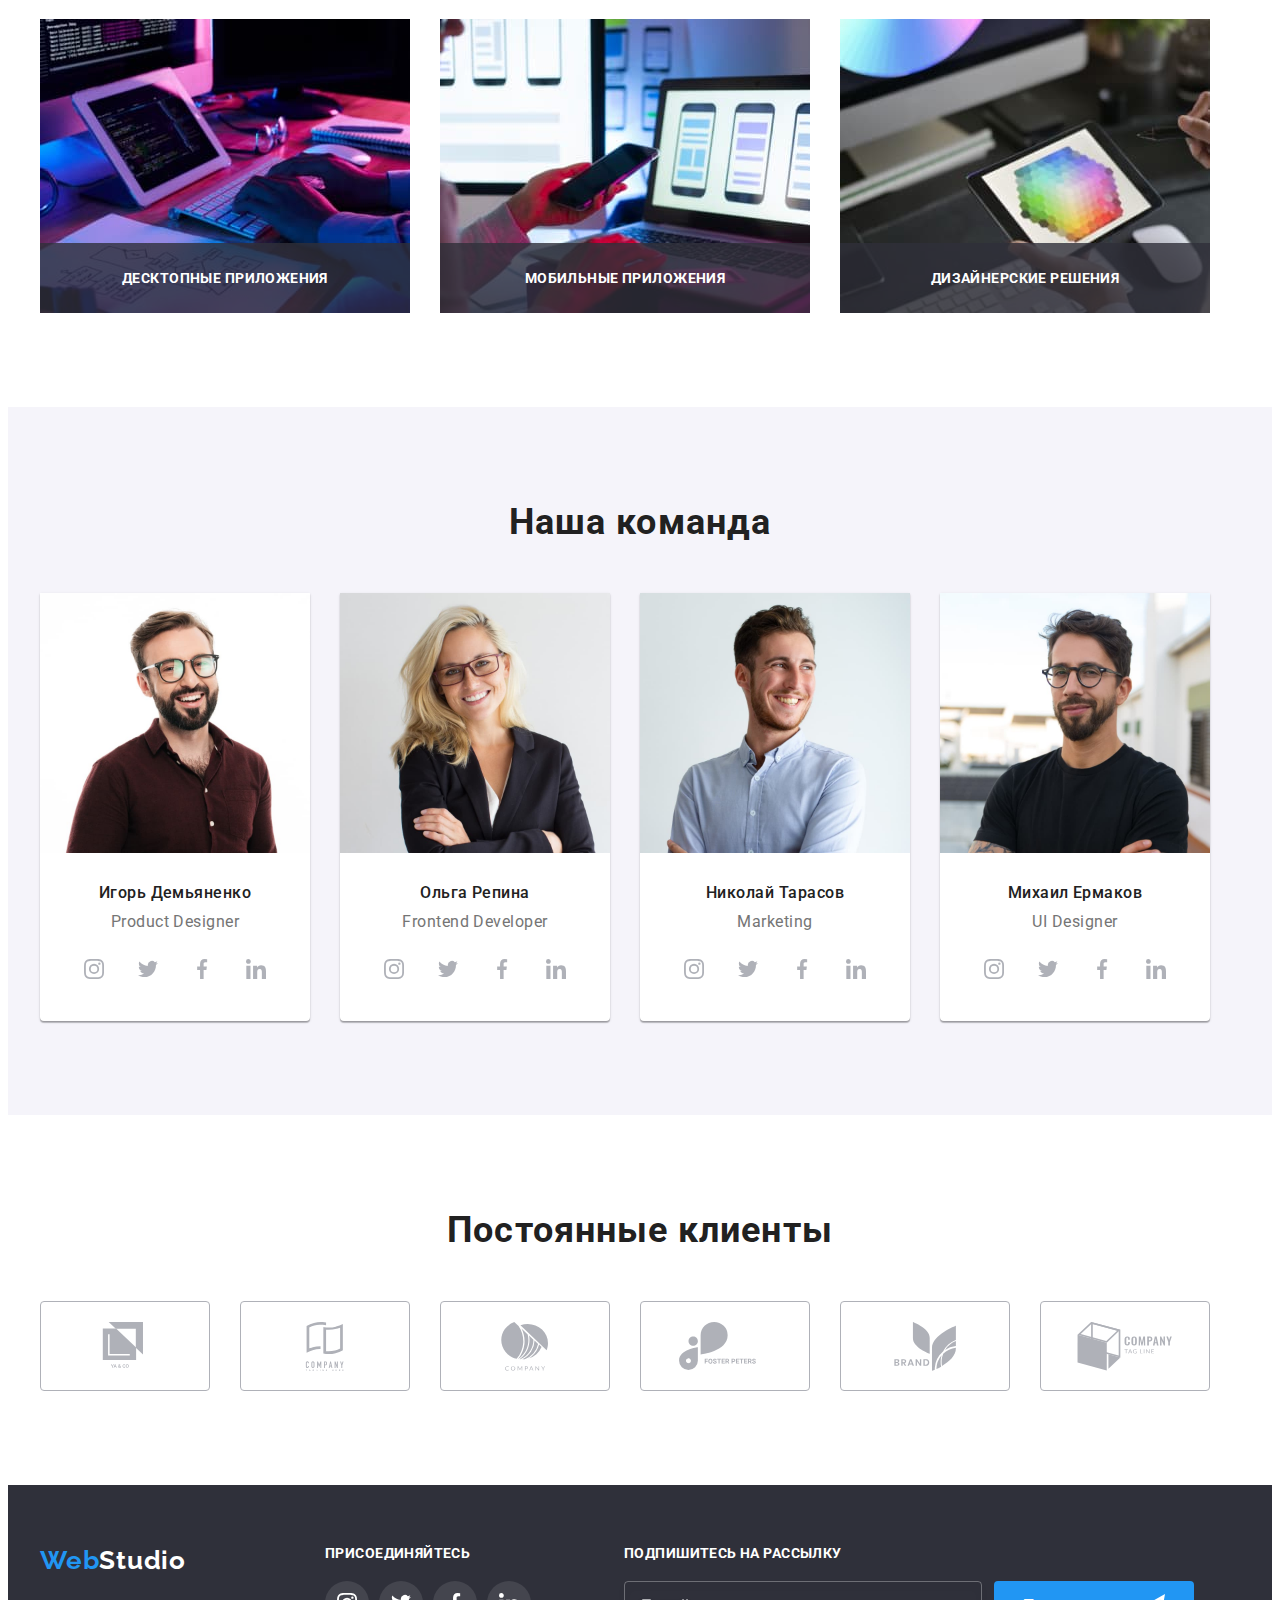
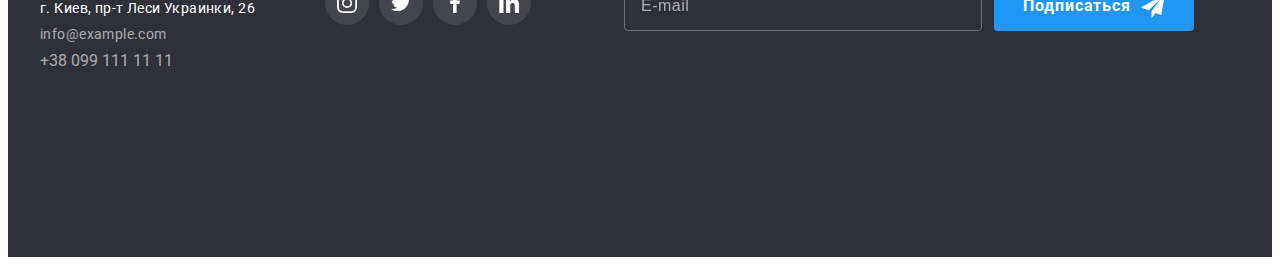
==== commit 9e16b870: "Правки в modal и footere" ====
--- a/index.html
+++ b/index.html
@@ -498,7 +498,7 @@
               class="footer-form-input"
               placeholder="E-mail"
             />
-            <buttom class="footer-form-btn">
+            <buttom type="submit" class="footer-form-btn">
               Подписаться
               <svg class="footer-form-ikon">
                 <use href="./images/sprite.svg#icon-send"></use>
@@ -522,7 +522,14 @@
           <label for="" class="modal-form-input-label">
             Имя
             <span class="modal-form-input-wrapper">
-              <input type="name" name="user-name" class="modal-form-input" />
+              <input
+                type="text"
+                name="user-name"
+                class="modal-form-input"
+                placeholder="name*"
+                required
+                minlength="2"
+              />
               <svg class="modal-form-icon">
                 <use href="./images/sprite.svg#user-name"></use>
               </svg>
@@ -532,7 +539,14 @@
           <label for="" class="modal-form-input-label">
             Телефон
             <span class="modal-form-input-wrapper">
-              <input type="tel" name="user-phone" class="modal-form-input" />
+              <input
+                type="tel"
+                name="user-phone"
+                class="modal-form-input"
+                placeholder="tel*"
+                required
+                pattern="[0-9]{3}-[0-9]{3}-[0-9]{2}-[0-9]{2}"
+              />
               <svg class="modal-form-icon">
                 <use href="./images/sprite.svg#user-phone"></use>
               </svg>
@@ -542,7 +556,13 @@
           <label for="" class="modal-form-input-label">
             Почта
             <span class="modal-form-input-wrapper">
-              <input type="mail" name="user-mail" class="modal-form-input" />
+              <input
+                type="email"
+                name="user-mail"
+                class="modal-form-input"
+                placeholder="mail*"
+                required
+              />
               <svg class="modal-form-icon">
                 <use href="./images/sprite.svg#user-mail"></use>
               </svg>
--- a/css/styles.css
+++ b/css/styles.css
@@ -350,9 +350,16 @@
 
   color: var(--white-color);
   background: var(--accent-color);
-  box-shadow: 0px 4px 4px rgba(0, 0, 0, 0.15);
+  /* box-shadow: 0px 4px 4px rgba(0, 0, 0, 0.15); */
   border-radius: 4px;
   border: 0;
+  transition: box-shadow 250ms var(--transition-cubic);
+  
+}
+
+.hero-btn:hover,
+.hero-btn:focus {
+ box-shadow: 0px 4px 4px rgba(0, 0, 0, 0.15);:
 }
 
 /*====== Hero End ======*/
@@ -619,9 +626,7 @@
 }
 
 .footer-list-item {
-  font-family: Roboto;
-  font-style: normal;
-  font-weight: normal;
+  font-weight: 400;
   font-size: 14px;
   line-height: 24px;
   letter-spacing: 0.03em;
@@ -630,6 +635,12 @@
 
 .footer-link {
   color: var(--contact-color);
+  transition: color 250ms var(--transition-cubic);
+}
+
+.footer-link:hover,
+.footer-link:focus {
+  color: var(--accent-color);
 }
 
 .footer-link-mail,
@@ -772,13 +783,14 @@
 .features-list-link {
   display: inline-block;
 
-  background: #ffffff;
+  background: var(--white-color);
   border: 1px solid #eeeeee;
   box-sizing: border-box;
-}
-
-.features-list-item .features-list-link:hover,
-.features-list-item .features-list-link:focus {
+  transition: box-shadow 250ms var(--transition-cubic);
+}
+
+.features-list-link:hover,
+.features-list-link:focus {
   box-shadow: 0px 1px 1px rgba(0, 0, 0, 0.12), 0px 4px 4px rgba(0, 0, 0, 0.06),
     1px 4px 6px rgba(0, 0, 0, 0.16);
 }
@@ -855,6 +867,7 @@
   height: 100%;
   background: rgba(0, 0, 0, 0.2);
   transition: all 250ms var(--transition-cubic);
+  opacity: 1;
 }
 
 .modal {
@@ -1024,18 +1037,22 @@
 }
 
 .modal-form-check-policy:checked + .modal-form-label-policy::before {
-  background-image: url("../images/modal/checkbox.svg");
+  background-color: var(--accent-color);
+  border-color: var(--accent-color);
+  background-size: contain;
+  background-origin: border-box;
+  background-image: url("../images/modal/chek.svg");
 }
 
 .modal-form-check-policy:focus + .modal-form-label-policy::before {
-  background: #2196f3;
-  border-radius: 2px;
+  border: 2px solid var(--accent-color);
   outline: none;
 }
 
 .modal-form-label-policy {
   display: flex;
   align-items: center;
+  justify-content: space-between;
 
   min-width: 400px;
   height: 24px;
@@ -1051,7 +1068,6 @@
 
 .modal-label-link {
   color: var(--subtitle-color);
-  padding-left: 9px;
   transition: color 250ms var(--transition-cubic);
 }
 
@@ -1123,19 +1139,41 @@
   letter-spacing: 0.03em;
   text-transform: uppercase;
 
-  color: #ffffff;
+  color: var(--white-color);
 }
 
 .footer-form-input {
   width: 358px;
   height: 50px;
   margin-right: 12px;
+  padding-left: 16px;
 
   border: 1px solid rgba(255, 255, 255, 0.3);
   box-sizing: border-box;
   filter: drop-shadow(0px 4px 4px rgba(0, 0, 0, 0.15));
   border-radius: 4px;
-}
+  background: transparent;
+  color: var(--white-color);
+  transition: border-color 250ms var(--transition-cubic);
+}
+
+.footer-form-input::placeholder {
+  width: 47px;
+  height: 20px;
+
+  font-weight: 400;
+  font-size: 16px;
+  line-height: 1.25;
+  letter-spacing: 0.03em;
+
+  color: rgba(255, 255, 255, 0.6);
+}
+
+.footer-form-input:focus {
+  border-color: var(--white-color);
+}
+
+
 
 .footer-form-btn {
   min-width: 200px;
@@ -1143,19 +1181,23 @@
 
   font-weight: 700;
   font-size: 16px;
-  line-height: 30px;
+  line-height: 1.875;
+  letter-spacing: 0.06em;
+  border-radius: 4px;
 
   display: flex;
   align-items: center;
   justify-content: center;
   text-align: center;
-  letter-spacing: 0.06em;
-
-  color: #ffffff;
-
-  background: #2196f3;
-  box-shadow: 0px 4px 4px rgba(0, 0, 0, 0.15);
-  border-radius: 4px;
+  cursor: pointer;
+
+  color: var(--white-color);
+  background: var(--accent-color);
+  /* box-shadow: 0px 4px 4px rgba(0, 0, 0, 0.15); */
+
+  transition: box-shadow 250ms var(--transition-cubic);
+  /* transition: background-color 250ms var(--transition-cubic), */
+  /* color 250ms var(--transition-cubic);  */
 }
 
 .footer-form-ikon {
@@ -1165,3 +1207,11 @@
 
   fill: currentColor;
 }
+
+.footer-form-btn:hover,
+.footer-form-btn:focus {
+  border: 1px solid var(--white-color);
+  box-shadow: 0px 4px 4px rgba(0, 0, 0, 0.15);
+}
+
+
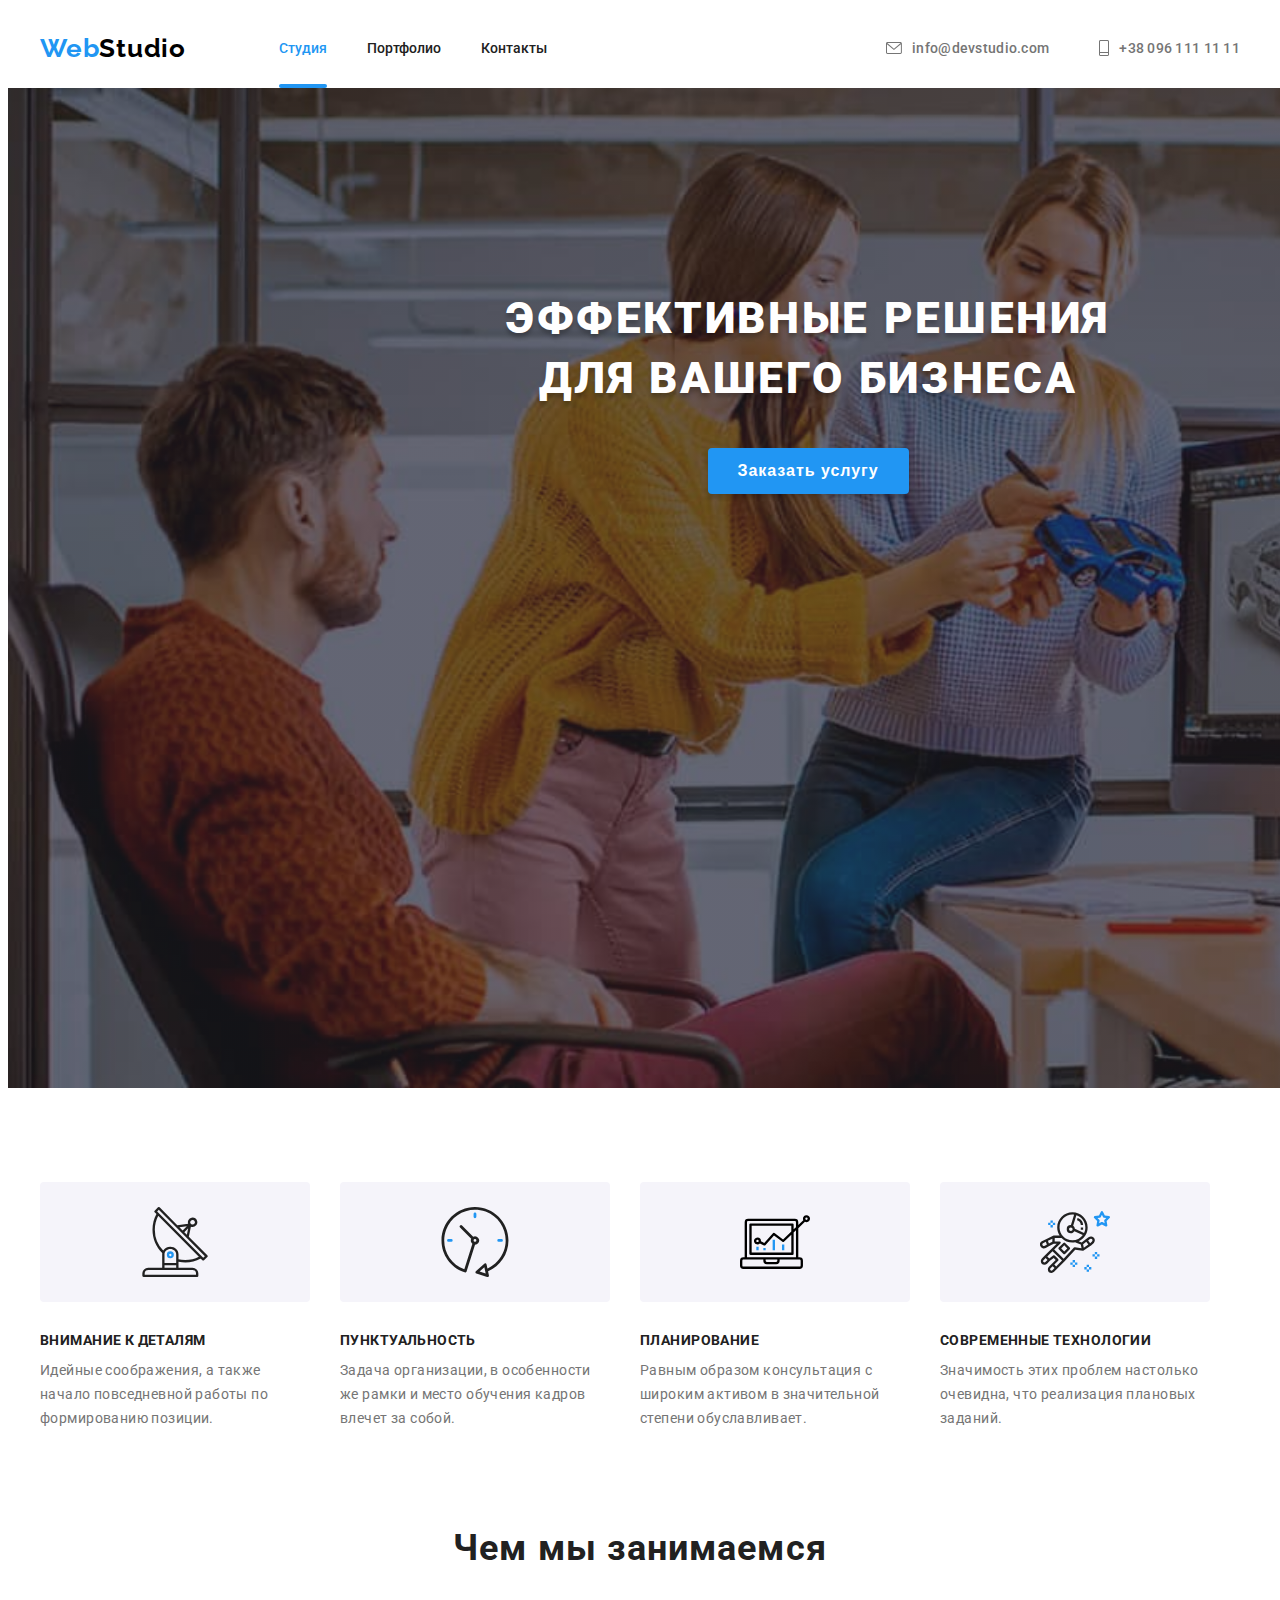
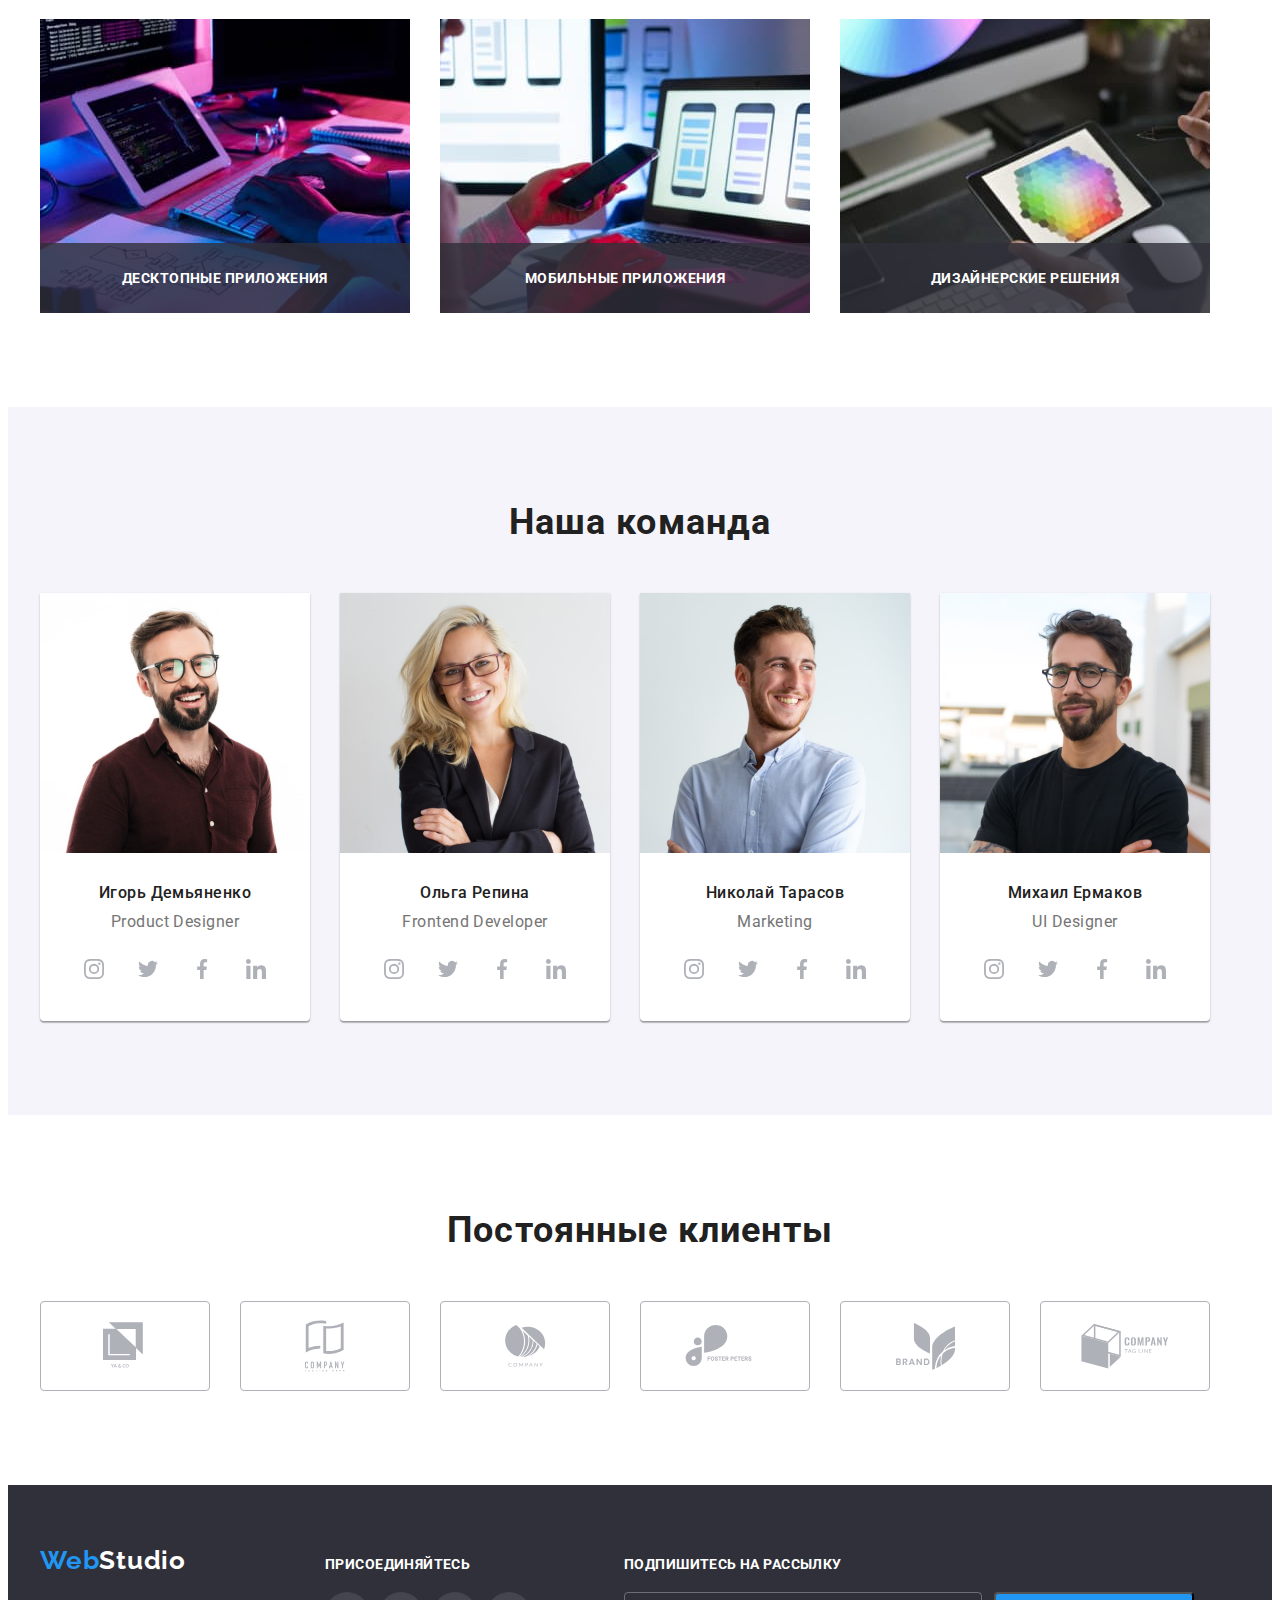
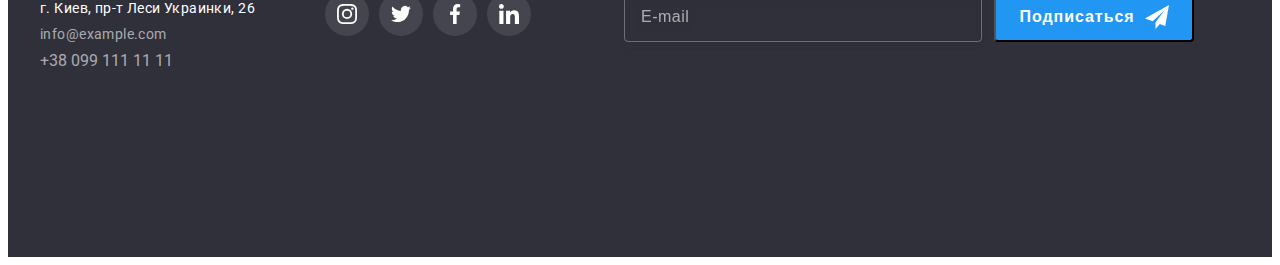
==== commit f9645af5: "Сделал правки и проверил через валидатор" ====
--- a/index.html
+++ b/index.html
@@ -200,6 +200,7 @@
 
           <ul class="team-list list">
             <li class="team-item">
+              <!-- <a href="#" class="team-item-link"></a> -->
               <img
                 src="./images/team/ihor.jpg"
                 alt="Игорь"
@@ -382,42 +383,42 @@
           <ul class="clients-list list">
             <li class="clients-item">
               <a href="#" class="clients-link">
-                <svg class="clients-ikon">
+                <svg class="clients-ikon" width="44px" height="49px">
                   <use href="./images/sprite.svg#logo-1"></use>
                 </svg>
               </a>
             </li>
             <li class="clients-item">
               <a href="#" class="clients-link">
-                <svg class="clients-ikon">
+                <svg class="clients-ikon" width="40px" height="52px">
                   <use href="./images/sprite.svg#logo-2"></use>
                 </svg>
               </a>
             </li>
             <li class="clients-item">
               <a href="#" class="clients-link">
-                <svg class="clients-ikon">
+                <svg class="clients-ikon" width="41px" height="42px">
                   <use href="./images/sprite.svg#logo-3"></use>
                 </svg>
               </a>
             </li>
             <li class="clients-item">
               <a href="#" class="clients-link">
-                <svg class="clients-ikon">
+                <svg class="clients-ikon" width="80px" height="42px">
                   <use href="./images/sprite.svg#logo-4"></use>
                 </svg>
               </a>
             </li>
             <li class="clients-item">
               <a href="#" class="clients-link">
-                <svg class="clients-ikon">
+                <svg class="clients-ikon" width="59px" height="47px">
                   <use href="./images/sprite.svg#logo-5"></use>
                 </svg>
               </a>
             </li>
             <li class="clients-item">
               <a href="#" class="clients-link">
-                <svg class="clients-ikon">
+                <svg class="clients-ikon" width="88px" height="45px">
                   <use href="./images/sprite.svg#logo-6"></use>
                 </svg>
               </a>
@@ -493,17 +494,17 @@
           <p class="footer-form-text">Подпишитесь на рассылку</p>
           <span class="footer-form-container">
             <input
-              type="mail"
+              type="email"
               name="user-policy"
               class="footer-form-input"
               placeholder="E-mail"
             />
-            <buttom type="submit" class="footer-form-btn">
+            <button type="submit" class="footer-form-btn">
               Подписаться
               <svg class="footer-form-ikon">
                 <use href="./images/sprite.svg#icon-send"></use>
               </svg>
-            </buttom>
+            </button>
           </span>
         </form>
       </div>
@@ -519,7 +520,7 @@
 
         <p class="modal-text">Оставьте свои данные, мы вам перезвоним</p>
         <form action="#" class="modal-form">
-          <label for="" class="modal-form-input-label">
+          <label class="modal-form-input-label">
             Имя
             <span class="modal-form-input-wrapper">
               <input
@@ -536,14 +537,14 @@
             </span>
           </label>
 
-          <label for="" class="modal-form-input-label">
+          <label class="modal-form-input-label">
             Телефон
             <span class="modal-form-input-wrapper">
               <input
                 type="tel"
                 name="user-phone"
                 class="modal-form-input"
-                placeholder="tel*"
+                placeholder="096-111-11-11"
                 required
                 pattern="[0-9]{3}-[0-9]{3}-[0-9]{2}-[0-9]{2}"
               />
@@ -553,14 +554,14 @@
             </span>
           </label>
 
-          <label for="" class="modal-form-input-label">
+          <label class="modal-form-input-label">
             Почта
             <span class="modal-form-input-wrapper">
               <input
                 type="email"
-                name="user-mail"
+                name="user-email"
                 class="modal-form-input"
-                placeholder="mail*"
+                placeholder="test@gmail.com"
                 required
               />
               <svg class="modal-form-icon">
@@ -569,10 +570,7 @@
             </span>
           </label>
 
-          <label
-            for=""
-            class="modal-form-input-label modal-form-input-textarea"
-          >
+          <label class="modal-form-input-label modal-form-input-textarea">
             Комментарий
 
             <textarea
@@ -592,7 +590,7 @@
             >Соглашаюсь с рассылкой и принимаю
             <a href="#" class="modal-label-link">Условия договора</a></label
           >
-          <buttom type="submit" class="modal-form-btn">Отправить</buttom>
+          <button type="submit" class="modal-form-btn">Отправить</button>
         </form>
       </div>
     </div>
--- a/css/styles.css
+++ b/css/styles.css
@@ -75,6 +75,7 @@
 .social-list-link:hover,
 .social-list-link:focus {
   background-color: var(--accent-color);
+  color: var(--accent-color);
 }
 
 .social-list-link {
@@ -84,7 +85,8 @@
   width: 44px;
   height: 44px;
   border-radius: 50%;
-  transition: background-color 250ms var(--transition-cubic);
+  transition: background-color 250ms var(--transition-cubic),
+    color 250ms var(--transition-cubic);
 }
 
 .social-list-link .social-list-ikon {
@@ -203,7 +205,6 @@
   background: #2196f3;
   border-radius: 2px;
 
-  /* transform: scaleX(0); */
   visibility: hidden;
   transition: transform 250ms var(--transition-cubic);
 }
@@ -211,7 +212,6 @@
 .nav-list-link:hover::after,
 .nav-list-link:focus::after {
   visibility: visible;
-  /* transform: scaleX(1); */
 }
 
 .header-tel-link {
@@ -350,16 +350,15 @@
 
   color: var(--white-color);
   background: var(--accent-color);
-  /* box-shadow: 0px 4px 4px rgba(0, 0, 0, 0.15); */
+  box-shadow: 0px 4px 4px rgba(0, 0, 0, 0.15);
   border-radius: 4px;
   border: 0;
   transition: box-shadow 250ms var(--transition-cubic);
-  
 }
 
 .hero-btn:hover,
 .hero-btn:focus {
- box-shadow: 0px 4px 4px rgba(0, 0, 0, 0.15);:
+  box-shadow: 0px 4px 4px rgba(0, 0, 0, 0.15);
 }
 
 /*====== Hero End ======*/
@@ -494,7 +493,19 @@
     0px 2px 1px rgba(0, 0, 0, 0.2);
   border-radius: 0px 0px 4px 4px;
   background: var(--white-color);
-}
+  transition: box-shadow 250ms var(--transition-cubic);
+}
+
+/* .team-item-link {
+  display: block;
+  transition: box-shadow 250ms var(--transition-cubic);
+}
+
+.team-item-link:hover,
+.team-item-link:focus {
+  box-shadow: 0px 1px 3px rgba(0, 0, 0, 0.12), 0px 1px 1px rgba(0, 0, 0, 0.14),
+    0px 2px 1px rgba(0, 0, 0, 0.2);
+} */
 
 .team-content {
   padding: 30px 32px;
@@ -566,17 +577,17 @@
 
   box-sizing: border-box;
   border-radius: 4px;
-  transition: border-color 250ms var(--transition-cubic);
+  transition: border-color 250ms var(--transition-cubic),
+    color 250ms var(--accent-color);
 }
 
 .clients-link:hover,
 .clients-link:focus {
   border-color: var(--accent-color);
+  color: var(--accent-color);
 }
 
 .clients-ikon {
-  min-width: 44px;
-  height: 49px;
   transition: fill 250ms var(--transition-cubic);
 }
 
@@ -651,12 +662,9 @@
 }
 
 .footer-title {
-  width: 145px;
-  height: 16px;
-
   font-weight: 700;
   font-size: 14px;
-  line-height: 16px;
+  line-height: 1.143;
   letter-spacing: 0.03em;
   text-transform: uppercase;
   margin-bottom: 20px;
@@ -666,6 +674,7 @@
 
 .footer-contacts {
   display: flex;
+  align-items: baseline;
 }
 
 .footer-ikon {
@@ -683,6 +692,7 @@
 .footer-social-link:hover,
 .footer-social-link:focus {
   background-color: var(--accent-color);
+  color: var(--white-color);
 }
 
 .footer-social-link:hover .footer-ikon,
@@ -699,7 +709,8 @@
   border-radius: 50%;
 
   background: rgba(255, 255, 255, 0.1);
-  transition: background-color 250ms var(--transition-cubic);
+  transition: background-color 250ms var(--transition-cubic),
+    color 250ms var(--transition-cubic);
 }
 
 .footer-list-social {
@@ -761,7 +772,7 @@
   border-radius: 4px;
 
   transition: background-color 250ms var(--transition-cubic),
-    color 250ms var(--transition-cubic);
+    box-shadow 250ms var(--transition-cubic);
 }
 
 /*====== Filtr End ======*/
@@ -898,10 +909,11 @@
   border-radius: 50%;
   cursor: pointer;
 
-  background: #ffffff;
+  background: var(--white-color);
   border: 1px solid rgba(0, 0, 0, 0.1);
   box-sizing: border-box;
-  transition: fill 250ms var(--transition-cubic);
+  transition: fill 250ms var(--transition-cubic),
+    color 250ms var(--transition-cubic);
 }
 
 .close-btn {
@@ -1033,7 +1045,7 @@
   margin-right: 9px;
 
   outline: 2px solid var(--text-color);
-  border-radius: 2px;
+  /* border-radius: 2px; */
 }
 
 .modal-form-check-policy:checked + .modal-form-label-policy::before {
@@ -1129,15 +1141,12 @@
 }
 
 .footer-form-text {
-  width: 219px;
-  height: 16px;
-  margin-bottom: 20px;
-
   font-weight: 700;
   font-size: 14px;
-  line-height: 16px;
+  line-height: 1.143;
   letter-spacing: 0.03em;
   text-transform: uppercase;
+  margin-bottom: 20px;
 
   color: var(--white-color);
 }
@@ -1173,8 +1182,6 @@
   border-color: var(--white-color);
 }
 
-
-
 .footer-form-btn {
   min-width: 200px;
   height: 50px;
@@ -1213,5 +1220,3 @@
   border: 1px solid var(--white-color);
   box-shadow: 0px 4px 4px rgba(0, 0, 0, 0.15);
 }
-
-
